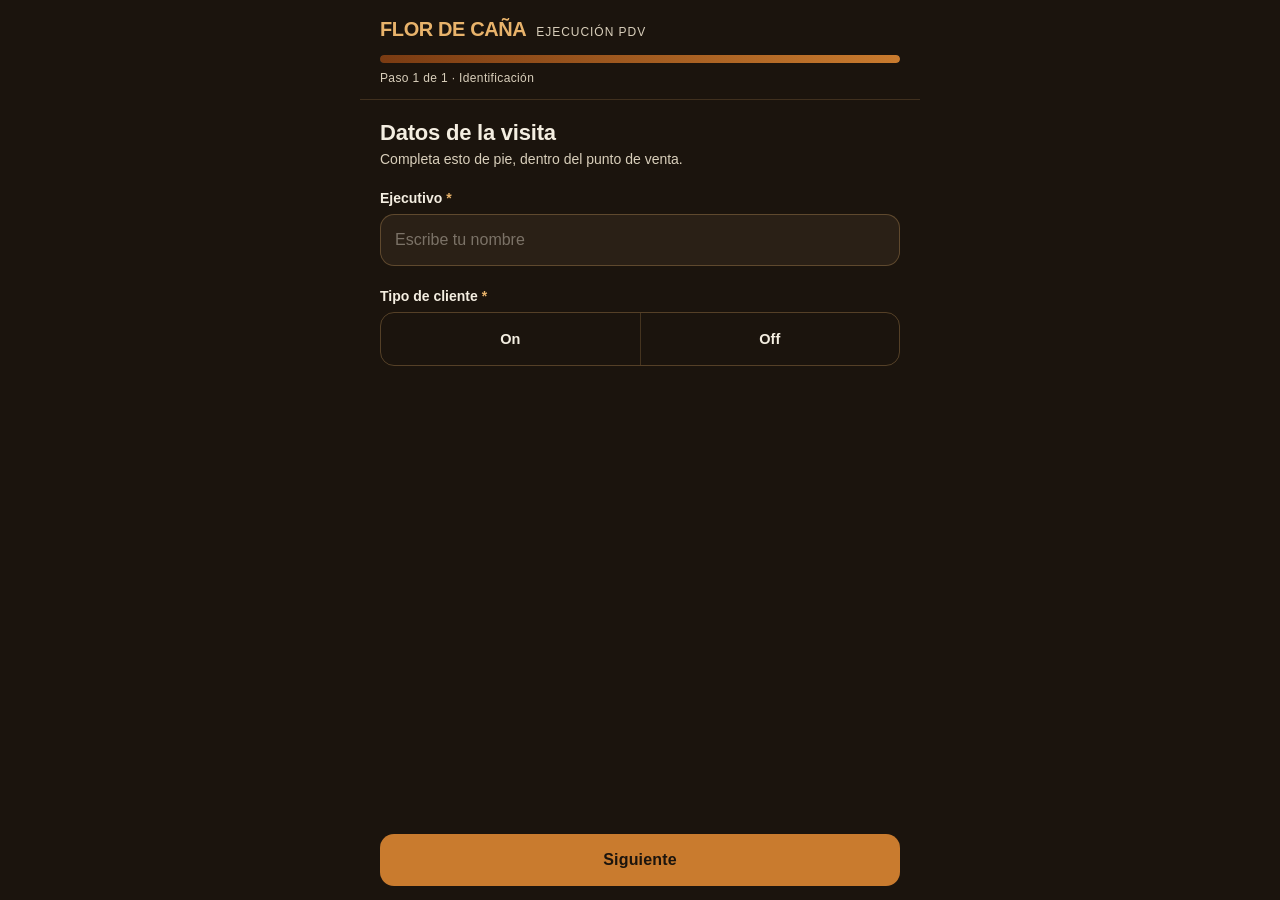
==== index.html @ 1b2230d1 "Add files via upload" ====
<!DOCTYPE html>
<html lang="es">
<head>
<meta charset="UTF-8" />
<meta name="viewport" content="width=device-width, initial-scale=1, maximum-scale=1, viewport-fit=cover" />
<meta name="theme-color" content="#1B140D" />
<title>FDC — Ejecución PDV</title>
<meta name="description" content="Checklist de ejecución en punto de venta — Flor de Caña" />
<link rel="manifest" href="manifest.json" />
<link rel="apple-touch-icon" href="icon-192.png" />
<meta name="apple-mobile-web-app-capable" content="yes" />
<meta name="apple-mobile-web-app-status-bar-style" content="black-translucent" />
<link rel="stylesheet" href="styles.css" />
</head>
<body>
  <noscript>Esta app necesita JavaScript habilitado para funcionar.</noscript>
  <div id="app" role="main" aria-live="polite"></div>

  <script src="config.js"></script>
  <script src="app.js"></script>
  <script>
    if ("serviceWorker" in navigator) {
      window.addEventListener("load", function () {
        navigator.serviceWorker.register("sw.js").catch(function () {
          /* si falla el registro del service worker, la app sigue funcionando online */
        });
      });
    }
  </script>
</body>
</html>
---- styles.css ----
/*
  DIRECCIÓN DE DISEÑO
  -------------------
  Esto es una herramienta de campo, no una landing de marketing: la usa
  un ejecutivo de pie en una barra, con una mano ocupada, señal de datos
  débil y poca luz. Prioridades en orden: legible al sol, tocable con
  pulgar grande, cero dependencias externas (sin CDN de fuentes: si no
  hay señal, la fuente de sistema igual carga instantáneo).

  Paleta (inspirada en ron añejado / caña de azúcar, no genérica-IA):
    --ink:        #1B140D  fondo, casi negro con base cálida (barril tostado)
    --paper:      #F4EEE1  texto/superficies claras (etiqueta de caña)
    --amber-700:  #7A3B12  acento profundo (ron oscuro)
    --amber-500:  #C97B2E  acento activo / foco (ron añejo al trasluz)
    --amber-300:  #E8B36B  hover / bordes suaves
    --green-ok:   #3F7A4E  confirmaciones
    --red-warn:   #B03A2E  errores, bloqueos

  Firma visual: un rayado diagonal fino (motivo de "marca de prueba" de
  barril / libro de registro de destilería) usado con moderación como
  divisor entre secciones y en la barra de progreso — no como decoración
  suelta, encierra la idea de "registro verificado".
*/

:root {
  --ink: #1B140D;
  --ink-soft: #2A2016;
  --paper: #F4EEE1;
  --paper-dim: #D9CFBB;
  --amber-700: #7A3B12;
  --amber-500: #C97B2E;
  --amber-300: #E8B36B;
  --green-ok: #3F7A4E;
  --red-warn: #B03A2E;
  --radius: 14px;
  --tap: 52px;
  font-size: 16px;
}

* { box-sizing: border-box; -webkit-tap-highlight-color: transparent; }

html, body {
  margin: 0;
  padding: 0;
  background: var(--ink);
  color: var(--paper);
  font-family: -apple-system, BlinkMacSystemFont, "Segoe UI", Roboto, Helvetica, Arial, sans-serif;
  min-height: 100%;
  overscroll-behavior-y: contain;
}

#app {
  max-width: 560px;
  margin: 0 auto;
  min-height: 100dvh;
  display: flex;
  flex-direction: column;
  position: relative;
}

/* ---------- Header / marca ---------- */
.app-header {
  padding: 18px 20px 14px;
  border-bottom: 1px solid rgba(232,179,107,0.18);
}
.brand {
  display: flex;
  align-items: baseline;
  gap: 10px;
}
.brand-mark {
  font-weight: 800;
  letter-spacing: -0.02em;
  font-size: 20px;
  color: var(--amber-300);
}
.brand-sub {
  font-size: 12px;
  letter-spacing: 0.08em;
  text-transform: uppercase;
  color: var(--paper-dim);
}

/* Barra de progreso: rayado diagonal = "registro en curso" */
.progress-track {
  margin-top: 14px;
  height: 8px;
  border-radius: 4px;
  background: repeating-linear-gradient(
    135deg,
    rgba(244,238,225,0.06) 0px,
    rgba(244,238,225,0.06) 4px,
    rgba(244,238,225,0.14) 4px,
    rgba(244,238,225,0.14) 8px
  );
  overflow: hidden;
  position: relative;
}
.progress-fill {
  height: 100%;
  background: linear-gradient(90deg, var(--amber-700), var(--amber-500));
  border-radius: 4px;
  transition: width 220ms ease;
}
.progress-label {
  margin-top: 8px;
  font-size: 12px;
  color: var(--paper-dim);
  letter-spacing: 0.03em;
}

/* ---------- Contenido ---------- */
.app-body {
  flex: 1;
  padding: 20px 20px 140px;
  overflow-y: auto;
}

.step-title {
  font-size: 22px;
  font-weight: 800;
  letter-spacing: -0.01em;
  margin: 0 0 4px;
}
.step-hint {
  font-size: 14px;
  color: var(--paper-dim);
  margin: 0 0 20px;
  line-height: 1.4;
}

.field {
  margin-bottom: 22px;
}
.field-label {
  display: block;
  font-size: 14px;
  font-weight: 700;
  margin-bottom: 8px;
  color: var(--paper);
}
.field-required::after {
  content: " *";
  color: var(--amber-300);
}

input[type="text"],
input[type="number"],
input[type="search"],
select {
  width: 100%;
  min-height: var(--tap);
  padding: 12px 14px;
  border-radius: var(--radius);
  border: 1.5px solid rgba(232,179,107,0.28);
  background: var(--ink-soft);
  color: var(--paper);
  font-size: 16px;
}
input::placeholder { color: rgba(244,238,225,0.4); }
input:focus, select:focus, button:focus-visible {
  outline: 3px solid var(--amber-300);
  outline-offset: 1px;
}

/* Divisor con la firma de rayado diagonal */
.hatch-divider {
  height: 10px;
  margin: 22px 0;
  background: repeating-linear-gradient(
    135deg,
    transparent 0px, transparent 5px,
    rgba(232,179,107,0.35) 5px, rgba(232,179,107,0.35) 6px
  );
  border-radius: 2px;
}

/* Chips / checklist de SKUs */
.chip-grid {
  display: grid;
  grid-template-columns: 1fr 1fr;
  gap: 10px;
}
@media (max-width: 380px) {
  .chip-grid { grid-template-columns: 1fr; }
}
.chip {
  display: flex;
  align-items: center;
  gap: 10px;
  min-height: var(--tap);
  padding: 10px 14px;
  border-radius: var(--radius);
  border: 1.5px solid rgba(232,179,107,0.22);
  background: var(--ink-soft);
  cursor: pointer;
  user-select: none;
}
.chip input { accent-color: var(--amber-500); width: 20px; height: 20px; flex: none; }
.chip.checked {
  border-color: var(--amber-500);
  background: rgba(201,123,46,0.14);
}
.chip.disabled {
  opacity: 0.35;
  pointer-events: none;
}
.chip-text { font-size: 14.5px; }

/* Si/No/No aplica segmentado */
.seg {
  display: flex;
  border-radius: var(--radius);
  overflow: hidden;
  border: 1.5px solid rgba(232,179,107,0.28);
}
.seg button {
  flex: 1;
  min-height: var(--tap);
  border: none;
  background: transparent;
  color: var(--paper);
  font-size: 14.5px;
  font-weight: 600;
  border-right: 1px solid rgba(232,179,107,0.2);
}
.seg button:last-child { border-right: none; }
.seg button.active {
  background: var(--amber-500);
  color: var(--ink);
}

/* ---------- Cámara ---------- */
.photo-slot {
  border: 1.5px dashed rgba(232,179,107,0.4);
  border-radius: var(--radius);
  padding: 16px;
  text-align: center;
}
.photo-slot.filled {
  border-style: solid;
  border-color: var(--green-ok);
  padding: 0;
  overflow: hidden;
}
.photo-slot img {
  display: block;
  width: 100%;
  height: auto;
}
.photo-meta {
  font-size: 12px;
  color: var(--paper-dim);
  padding: 8px 10px;
  background: rgba(0,0,0,0.25);
}
.camera-btn {
  display: inline-flex;
  align-items: center;
  gap: 8px;
  min-height: var(--tap);
  padding: 0 18px;
  border-radius: 999px;
  border: none;
  background: var(--amber-500);
  color: var(--ink);
  font-weight: 700;
  font-size: 14.5px;
}
.camera-btn:disabled { opacity: 0.5; }

.camera-overlay {
  position: fixed;
  inset: 0;
  background: #000;
  z-index: 50;
  display: flex;
  flex-direction: column;
}
.camera-overlay video, .camera-overlay canvas {
  width: 100%;
  flex: 1;
  object-fit: cover;
  background: #000;
}
.camera-hud {
  position: absolute;
  bottom: 0; left: 0; right: 0;
  padding: 18px 20px calc(18px + env(safe-area-inset-bottom));
  background: linear-gradient(0deg, rgba(0,0,0,0.75), transparent);
  display: flex;
  justify-content: center;
  gap: 16px;
}
.camera-hud button {
  min-height: 56px;
  padding: 0 22px;
  border-radius: 999px;
  border: none;
  font-weight: 700;
  font-size: 15px;
}
.shutter { background: var(--paper); color: var(--ink); min-width: 120px; }
.cam-cancel { background: rgba(255,255,255,0.15); color: var(--paper); }
.camera-badge {
  position: absolute;
  top: calc(14px + env(safe-area-inset-top));
  left: 16px; right: 16px;
  font-size: 12px;
  color: #fff;
  background: rgba(0,0,0,0.45);
  padding: 8px 10px;
  border-radius: 8px;
  line-height: 1.4;
}

/* ---------- Footer / navegación ---------- */
.app-footer {
  position: sticky;
  bottom: 0;
  padding: 14px 20px calc(14px + env(safe-area-inset-bottom));
  background: linear-gradient(0deg, var(--ink) 60%, rgba(27,20,13,0));
  display: flex;
  gap: 10px;
}
.btn {
  flex: 1;
  min-height: var(--tap);
  border-radius: var(--radius);
  border: none;
  font-weight: 800;
  font-size: 16px;
  letter-spacing: 0.01em;
}
.btn-primary { background: var(--amber-500); color: var(--ink); }
.btn-primary:disabled { background: #5b5344; color: rgba(0,0,0,0.4); }
.btn-secondary { flex: 0 0 96px; background: transparent; color: var(--paper); border: 1.5px solid rgba(232,179,107,0.3); }

.error-banner {
  background: rgba(176,58,46,0.14);
  border: 1.5px solid var(--red-warn);
  color: #F3C9C3;
  border-radius: var(--radius);
  padding: 12px 14px;
  font-size: 13.5px;
  margin-bottom: 16px;
  line-height: 1.4;
}
.info-banner {
  background: rgba(63,122,78,0.14);
  border: 1.5px solid var(--green-ok);
  color: #C9E6CF;
  border-radius: var(--radius);
  padding: 12px 14px;
  font-size: 13.5px;
  margin-bottom: 16px;
  line-height: 1.4;
}

/* ---------- Estado final ---------- */
.done-screen {
  flex: 1;
  display: flex;
  flex-direction: column;
  align-items: center;
  justify-content: center;
  text-align: center;
  padding: 40px 24px;
}
.done-check {
  width: 72px; height: 72px;
  border-radius: 50%;
  background: var(--green-ok);
  display: flex; align-items: center; justify-content: center;
  font-size: 34px;
  margin-bottom: 18px;
}
.summary-row {
  display: flex;
  justify-content: space-between;
  gap: 12px;
  padding: 10px 0;
  border-bottom: 1px solid rgba(232,179,107,0.14);
  font-size: 13.5px;
}
.summary-row .k { color: var(--paper-dim); }
.summary-row .v { text-align: right; font-weight: 600; }

.searchbox { position: relative; }
.searchbox-list {
  position: absolute;
  z-index: 10;
  top: calc(100% + 4px);
  left: 0; right: 0;
  max-height: 240px;
  overflow-y: auto;
  background: var(--ink-soft);
  border: 1.5px solid rgba(232,179,107,0.3);
  border-radius: var(--radius);
}
.searchbox-list button {
  display: block;
  width: 100%;
  text-align: left;
  padding: 12px 14px;
  background: transparent;
  border: none;
  color: var(--paper);
  border-bottom: 1px solid rgba(232,179,107,0.1);
  font-size: 14.5px;
}
.searchbox-list button:last-child { border-bottom: none; }
.searchbox-list button:active { background: rgba(201,123,46,0.18); }

.spinner {
  width: 20px; height: 20px;
  border: 3px solid rgba(244,238,225,0.25);
  border-top-color: var(--paper);
  border-radius: 50%;
  animation: spin 0.7s linear infinite;
  display: inline-block;
}
@keyframes spin { to { transform: rotate(360deg); } }

.visually-hidden {
  position: absolute; width: 1px; height: 1px;
  overflow: hidden; clip: rect(0,0,0,0); white-space: nowrap;
}
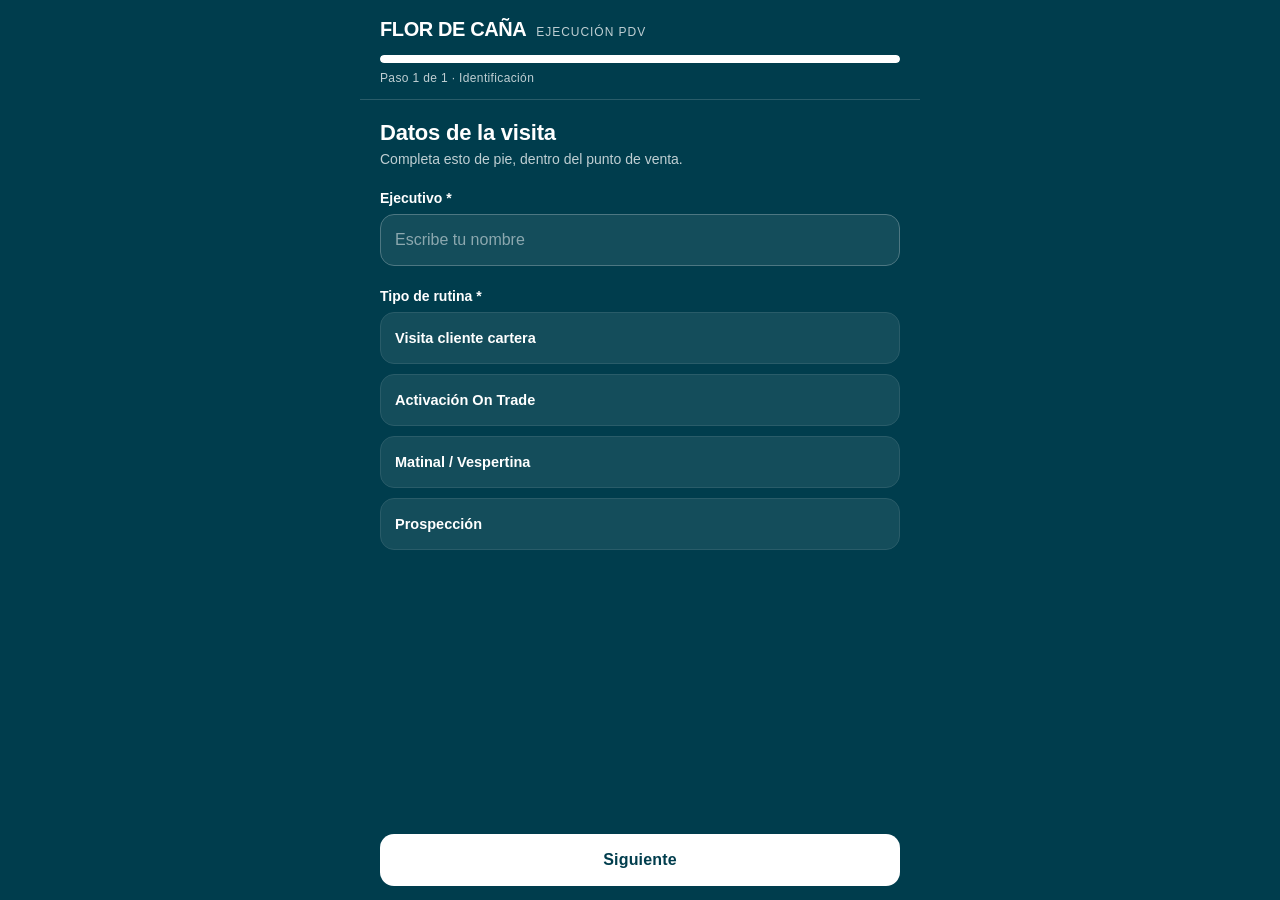
==== commit 5663efd8: "Add files via upload" ====
--- a/index.html
+++ b/index.html
@@ -3,7 +3,7 @@
 <head>
 <meta charset="UTF-8" />
 <meta name="viewport" content="width=device-width, initial-scale=1, maximum-scale=1, viewport-fit=cover" />
-<meta name="theme-color" content="#1B140D" />
+<meta name="theme-color" content="#003D4D" />
 <title>FDC — Ejecución PDV</title>
 <meta name="description" content="Checklist de ejecución en punto de venta — Flor de Caña" />
 <link rel="manifest" href="manifest.json" />
--- a/styles.css
+++ b/styles.css
@@ -1,37 +1,30 @@
 /*
-  DIRECCIÓN DE DISEÑO
-  -------------------
-  Esto es una herramienta de campo, no una landing de marketing: la usa
-  un ejecutivo de pie en una barra, con una mano ocupada, señal de datos
-  débil y poca luz. Prioridades en orden: legible al sol, tocable con
-  pulgar grande, cero dependencias externas (sin CDN de fuentes: si no
-  hay señal, la fuente de sistema igual carga instantáneo).
-
-  Paleta (inspirada en ron añejado / caña de azúcar, no genérica-IA):
-    --ink:        #1B140D  fondo, casi negro con base cálida (barril tostado)
-    --paper:      #F4EEE1  texto/superficies claras (etiqueta de caña)
-    --amber-700:  #7A3B12  acento profundo (ron oscuro)
-    --amber-500:  #C97B2E  acento activo / foco (ron añejo al trasluz)
-    --amber-300:  #E8B36B  hover / bordes suaves
-    --green-ok:   #3F7A4E  confirmaciones
-    --red-warn:   #B03A2E  errores, bloqueos
-
-  Firma visual: un rayado diagonal fino (motivo de "marca de prueba" de
-  barril / libro de registro de destilería) usado con moderación como
-  divisor entre secciones y en la barra de progreso — no como decoración
-  suelta, encierra la idea de "registro verificado".
+  PALETA — 2 colores, a pedido: blanco y Pantone HEX 003D4D (petróleo/teal
+  oscuro). Todo lo demás (bordes, superficies, estados deshabilitados) son
+  mezclas de opacidad de esos mismos 2 colores, no tonos nuevos.
+
+  Nota de diseño: normalmente error/éxito se marcan con rojo/verde. Aquí
+  se resuelven solo con blanco/003D4D + íconos (⚠ para error, ✓ para
+  éxito) y contraste de borde, para respetar el límite de 2 colores. Si
+  se prefiere mantener rojo para errores como única excepción, es un
+  cambio de una línea.
+
+  Firma visual: el rayado diagonal fino se mantiene como "marca de
+  registro verificado" entre secciones, ahora en blanco sobre 003D4D.
 */
 
 :root {
-  --ink: #1B140D;
-  --ink-soft: #2A2016;
-  --paper: #F4EEE1;
-  --paper-dim: #D9CFBB;
-  --amber-700: #7A3B12;
-  --amber-500: #C97B2E;
-  --amber-300: #E8B36B;
-  --green-ok: #3F7A4E;
-  --red-warn: #B03A2E;
+  --dark: #003D4D;
+  --white: #FFFFFF;
+
+  /* Mezclas blanco+003D4D en distintas proporciones, para jerarquía
+     visual sin salir de los 2 colores base. */
+  --tint-08: #144D5B;  /* superficies sutiles (inputs, tarjetas) */
+  --tint-16: #295C69;  /* bordes sutiles */
+  --tint-30: #4D7782;  /* bordes fuertes / hover / disabled */
+  --tint-55: #8CA8AF;  /* texto atenuado sobre fondo oscuro */
+  --tint-75: #BFCFD3;  /* texto secundario / hints */
+
   --radius: 14px;
   --tap: 52px;
   font-size: 16px;
@@ -42,8 +35,8 @@
 html, body {
   margin: 0;
   padding: 0;
-  background: var(--ink);
-  color: var(--paper);
+  background: var(--dark);
+  color: var(--white);
   font-family: -apple-system, BlinkMacSystemFont, "Segoe UI", Roboto, Helvetica, Arial, sans-serif;
   min-height: 100%;
   overscroll-behavior-y: contain;
@@ -61,7 +54,7 @@
 /* ---------- Header / marca ---------- */
 .app-header {
   padding: 18px 20px 14px;
-  border-bottom: 1px solid rgba(232,179,107,0.18);
+  border-bottom: 1px solid var(--tint-16);
 }
 .brand {
   display: flex;
@@ -72,13 +65,13 @@
   font-weight: 800;
   letter-spacing: -0.02em;
   font-size: 20px;
-  color: var(--amber-300);
+  color: var(--white);
 }
 .brand-sub {
   font-size: 12px;
   letter-spacing: 0.08em;
   text-transform: uppercase;
-  color: var(--paper-dim);
+  color: var(--tint-75);
 }
 
 /* Barra de progreso: rayado diagonal = "registro en curso" */
@@ -88,24 +81,22 @@
   border-radius: 4px;
   background: repeating-linear-gradient(
     135deg,
-    rgba(244,238,225,0.06) 0px,
-    rgba(244,238,225,0.06) 4px,
-    rgba(244,238,225,0.14) 4px,
-    rgba(244,238,225,0.14) 8px
+    var(--tint-08) 0px, var(--tint-08) 4px,
+    var(--tint-16) 4px, var(--tint-16) 8px
   );
   overflow: hidden;
   position: relative;
 }
 .progress-fill {
   height: 100%;
-  background: linear-gradient(90deg, var(--amber-700), var(--amber-500));
+  background: var(--white);
   border-radius: 4px;
   transition: width 220ms ease;
 }
 .progress-label {
   margin-top: 8px;
   font-size: 12px;
-  color: var(--paper-dim);
+  color: var(--tint-75);
   letter-spacing: 0.03em;
 }
 
@@ -121,28 +112,24 @@
   font-weight: 800;
   letter-spacing: -0.01em;
   margin: 0 0 4px;
+  color: var(--white);
 }
 .step-hint {
   font-size: 14px;
-  color: var(--paper-dim);
+  color: var(--tint-75);
   margin: 0 0 20px;
   line-height: 1.4;
 }
 
-.field {
-  margin-bottom: 22px;
-}
+.field { margin-bottom: 22px; }
 .field-label {
   display: block;
   font-size: 14px;
   font-weight: 700;
   margin-bottom: 8px;
-  color: var(--paper);
-}
-.field-required::after {
-  content: " *";
-  color: var(--amber-300);
-}
+  color: var(--white);
+}
+.field-required::after { content: " *"; color: var(--white); }
 
 input[type="text"],
 input[type="number"],
@@ -152,14 +139,15 @@
   min-height: var(--tap);
   padding: 12px 14px;
   border-radius: var(--radius);
-  border: 1.5px solid rgba(232,179,107,0.28);
-  background: var(--ink-soft);
-  color: var(--paper);
+  border: 1.5px solid var(--tint-30);
+  background: var(--tint-08);
+  color: var(--white);
   font-size: 16px;
 }
-input::placeholder { color: rgba(244,238,225,0.4); }
+input::placeholder { color: var(--tint-55); }
+input:disabled { opacity: 0.5; }
 input:focus, select:focus, button:focus-visible {
-  outline: 3px solid var(--amber-300);
+  outline: 3px solid var(--white);
   outline-offset: 1px;
 }
 
@@ -170,12 +158,12 @@
   background: repeating-linear-gradient(
     135deg,
     transparent 0px, transparent 5px,
-    rgba(232,179,107,0.35) 5px, rgba(232,179,107,0.35) 6px
+    var(--tint-30) 5px, var(--tint-30) 6px
   );
   border-radius: 2px;
 }
 
-/* Chips / checklist de SKUs */
+/* Chips / checklist de SKUs / tarjetas de opción única (rutina) */
 .chip-grid {
   display: grid;
   grid-template-columns: 1fr 1fr;
@@ -191,20 +179,18 @@
   min-height: var(--tap);
   padding: 10px 14px;
   border-radius: var(--radius);
-  border: 1.5px solid rgba(232,179,107,0.22);
-  background: var(--ink-soft);
+  border: 1.5px solid var(--tint-16);
+  background: var(--tint-08);
+  color: var(--white);
   cursor: pointer;
   user-select: none;
 }
-.chip input { accent-color: var(--amber-500); width: 20px; height: 20px; flex: none; }
+.chip input { accent-color: var(--white); width: 20px; height: 20px; flex: none; }
 .chip.checked {
-  border-color: var(--amber-500);
-  background: rgba(201,123,46,0.14);
-}
-.chip.disabled {
-  opacity: 0.35;
-  pointer-events: none;
-}
+  border-color: var(--white);
+  background: var(--tint-30);
+}
+.chip.disabled { opacity: 0.35; pointer-events: none; }
 .chip-text { font-size: 14.5px; }
 
 /* Si/No/No aplica segmentado */
@@ -212,47 +198,40 @@
   display: flex;
   border-radius: var(--radius);
   overflow: hidden;
-  border: 1.5px solid rgba(232,179,107,0.28);
+  border: 1.5px solid var(--tint-30);
 }
 .seg button {
   flex: 1;
   min-height: var(--tap);
   border: none;
   background: transparent;
-  color: var(--paper);
+  color: var(--white);
   font-size: 14.5px;
   font-weight: 600;
-  border-right: 1px solid rgba(232,179,107,0.2);
+  border-right: 1px solid var(--tint-16);
 }
 .seg button:last-child { border-right: none; }
-.seg button.active {
-  background: var(--amber-500);
-  color: var(--ink);
-}
+.seg button.active { background: var(--white); color: var(--dark); }
 
 /* ---------- Cámara ---------- */
 .photo-slot {
-  border: 1.5px dashed rgba(232,179,107,0.4);
+  border: 1.5px dashed var(--tint-30);
   border-radius: var(--radius);
   padding: 16px;
   text-align: center;
 }
 .photo-slot.filled {
   border-style: solid;
-  border-color: var(--green-ok);
+  border-color: var(--white);
   padding: 0;
   overflow: hidden;
 }
-.photo-slot img {
-  display: block;
-  width: 100%;
-  height: auto;
-}
+.photo-slot img { display: block; width: 100%; height: auto; }
 .photo-meta {
   font-size: 12px;
-  color: var(--paper-dim);
+  color: var(--tint-75);
   padding: 8px 10px;
-  background: rgba(0,0,0,0.25);
+  background: var(--tint-08);
 }
 .camera-btn {
   display: inline-flex;
@@ -262,8 +241,8 @@
   padding: 0 18px;
   border-radius: 999px;
   border: none;
-  background: var(--amber-500);
-  color: var(--ink);
+  background: var(--white);
+  color: var(--dark);
   font-weight: 700;
   font-size: 14.5px;
 }
@@ -300,14 +279,14 @@
   font-weight: 700;
   font-size: 15px;
 }
-.shutter { background: var(--paper); color: var(--ink); min-width: 120px; }
-.cam-cancel { background: rgba(255,255,255,0.15); color: var(--paper); }
+.shutter { background: var(--white); color: var(--dark); min-width: 120px; }
+.cam-cancel { background: rgba(255,255,255,0.15); color: var(--white); }
 .camera-badge {
   position: absolute;
   top: calc(14px + env(safe-area-inset-top));
   left: 16px; right: 16px;
   font-size: 12px;
-  color: #fff;
+  color: var(--white);
   background: rgba(0,0,0,0.45);
   padding: 8px 10px;
   border-radius: 8px;
@@ -319,7 +298,7 @@
   position: sticky;
   bottom: 0;
   padding: 14px 20px calc(14px + env(safe-area-inset-bottom));
-  background: linear-gradient(0deg, var(--ink) 60%, rgba(27,20,13,0));
+  background: linear-gradient(0deg, var(--dark) 60%, rgba(0,61,77,0));
   display: flex;
   gap: 10px;
 }
@@ -332,24 +311,26 @@
   font-size: 16px;
   letter-spacing: 0.01em;
 }
-.btn-primary { background: var(--amber-500); color: var(--ink); }
-.btn-primary:disabled { background: #5b5344; color: rgba(0,0,0,0.4); }
-.btn-secondary { flex: 0 0 96px; background: transparent; color: var(--paper); border: 1.5px solid rgba(232,179,107,0.3); }
-
+.btn-primary { background: var(--white); color: var(--dark); }
+.btn-primary:disabled { background: var(--tint-30); color: var(--tint-75); }
+.btn-secondary { flex: 0 0 96px; background: transparent; color: var(--white); border: 1.5px solid var(--tint-30); }
+
+/* Error/éxito: solo blanco/003D4D + ícono, sin rojo/verde, a pedido */
 .error-banner {
-  background: rgba(176,58,46,0.14);
-  border: 1.5px solid var(--red-warn);
-  color: #F3C9C3;
+  background: var(--tint-08);
+  border: 1.5px solid var(--white);
+  color: var(--white);
   border-radius: var(--radius);
   padding: 12px 14px;
   font-size: 13.5px;
   margin-bottom: 16px;
   line-height: 1.4;
 }
+.error-banner::before { content: "⚠ "; font-weight: 800; }
 .info-banner {
-  background: rgba(63,122,78,0.14);
-  border: 1.5px solid var(--green-ok);
-  color: #C9E6CF;
+  background: var(--tint-08);
+  border: 1.5px dashed var(--white);
+  color: var(--white);
   border-radius: var(--radius);
   padding: 12px 14px;
   font-size: 13.5px;
@@ -370,9 +351,11 @@
 .done-check {
   width: 72px; height: 72px;
   border-radius: 50%;
-  background: var(--green-ok);
+  background: var(--white);
+  color: var(--dark);
   display: flex; align-items: center; justify-content: center;
   font-size: 34px;
+  font-weight: 800;
   margin-bottom: 18px;
 }
 .summary-row {
@@ -380,11 +363,11 @@
   justify-content: space-between;
   gap: 12px;
   padding: 10px 0;
-  border-bottom: 1px solid rgba(232,179,107,0.14);
+  border-bottom: 1px solid var(--tint-16);
   font-size: 13.5px;
 }
-.summary-row .k { color: var(--paper-dim); }
-.summary-row .v { text-align: right; font-weight: 600; }
+.summary-row .k { color: var(--tint-75); }
+.summary-row .v { text-align: right; font-weight: 600; color: var(--white); }
 
 .searchbox { position: relative; }
 .searchbox-list {
@@ -394,8 +377,8 @@
   left: 0; right: 0;
   max-height: 240px;
   overflow-y: auto;
-  background: var(--ink-soft);
-  border: 1.5px solid rgba(232,179,107,0.3);
+  background: var(--tint-08);
+  border: 1.5px solid var(--tint-30);
   border-radius: var(--radius);
 }
 .searchbox-list button {
@@ -405,17 +388,17 @@
   padding: 12px 14px;
   background: transparent;
   border: none;
-  color: var(--paper);
-  border-bottom: 1px solid rgba(232,179,107,0.1);
+  color: var(--white);
+  border-bottom: 1px solid var(--tint-16);
   font-size: 14.5px;
 }
 .searchbox-list button:last-child { border-bottom: none; }
-.searchbox-list button:active { background: rgba(201,123,46,0.18); }
+.searchbox-list button:active { background: var(--tint-30); }
 
 .spinner {
   width: 20px; height: 20px;
-  border: 3px solid rgba(244,238,225,0.25);
-  border-top-color: var(--paper);
+  border: 3px solid var(--tint-30);
+  border-top-color: var(--white);
   border-radius: 50%;
   animation: spin 0.7s linear infinite;
   display: inline-block;
